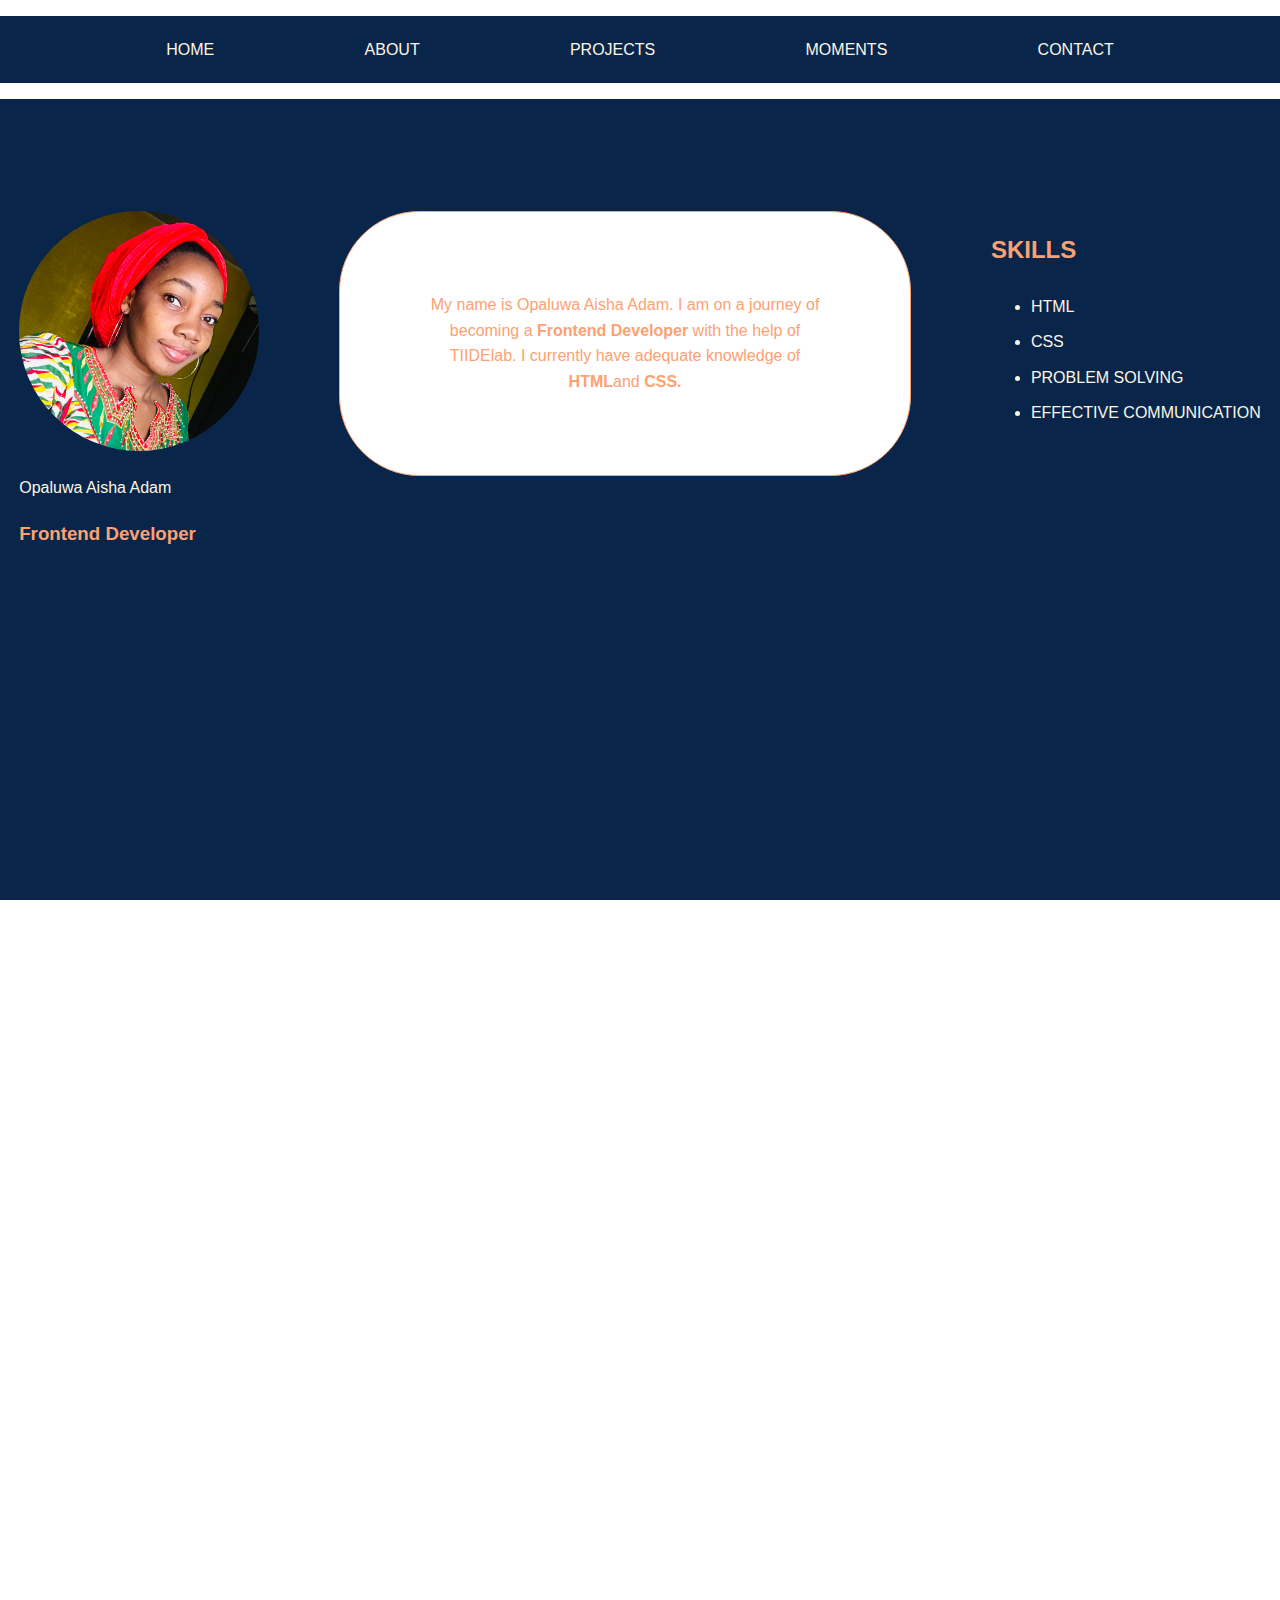
==== Html/about.html @ 4cd81c1b "added hamburger menu" ====
<!DOCTYPE html>
<html lang="en">
<head>
    <meta charset="UTF-8">
    <meta name="viewport" content="width=device-width, initial-scale=1.0">
    <title>Opaluwa Aisha</title>
    <link rel="stylesheet" type="text/css" href="https://cdnjs.cloudflare.com/ajax/libs/font-awesome/4.7.0/css/font-awesome.min.css">
    <link rel="stylesheet" href="../Css/style.css">
    <link rel="stylesheet" href="../Css/index.css">
    <link rel="stylesheet" media="screen and (max-width:500px)" href="../Css/menu.css">
</head>

<body>
    
    <nav>

        <label class="navbar-wrap">
            <input type="checkbox" >
           <span class="menu">
               <span class="hamburger"></span>
           </span>
    
           <ul>
               <li><a href="#welcome-section">Home</a></li>
               <li><a href="#about">About</a></li>
               <li><a href="#projects">Projects</a></li>
               <li><a href="#">Moments</a></li>
               <li><a href="#contact">Contact</a></li>
            </ul>
        </label>
    </nav>

    <section id="about" class="about">
        <div>
            <div>
                <img src="../Images/aisha.jpg" alt="">
                <div>
                    <p> Opaluwa Aisha Adam </p>
                    <h3>Frontend Developer</h3>
                </div>
            </div>
        </div>
        
        <p>
            My name is Opaluwa Aisha Adam. 
            I am on a journey of becoming a <strong>Frontend Developer</strong> with the help of TIIDElab.
            I currently have adequate knowledge of <strong>HTML</strong>and <strong>CSS.</strong>
        </p>
        <div>
            <h2>Skills</h2>
            <ul>
                <li>Html</li>
                <li>Css</li>
                <li>Problem Solving</li>
                <li>Effective Communication</li>
           </ul>
       </div>
    </section>

    <section id="projects" class="projects">
        <div class="project-tile">
            <h2>  landing page </h2>
            <iframe src="https://a-d-book.netlify.app/" frameborder="0" scrolling="no"></iframe>
            <div class="project-link">
                <a href="https://a-d-book.netlify.app/" target="_blank">View</a>
                <a href="#"  target="_blank">Repo</a>
            </div>
        </div>
        
        <div class="project-tile">
            <h2> Technical-Doc page </h2>
            <iframe src="https://ptech-doc.netlify.app/" frameborder="0" scrolling="no"></iframe>
            <div class="project-link">
                <a href="https://ptech-doc.netlify.app/" target="_blank">View</a>
                <a href="https://github.com/Aeesh/Technical-Doc"  target="_blank">Repo</a>
            </div>
        </div>
        
        <div class="project-tile">
            <h2> Signup page </h2>
            <iframe src="https://aisha-signup-page.netlify.app/signup.html" frameborder="0" scrolling="no"></iframe>
            <div class="project-link">
                <a href="https://aisha-signup-page.netlify.app/signup.html" target="_blank">View</a>
                <a href="https://github.com/Aeesh/ContactForm"  target="_blank">Repo</a>
            </div>
        </div>
    </section>
    
    <section id="contact">
        <h2>Get in touch with me!</h2>
        <div class="icon">
            <a href="https://github.com/Aeesh" target="_blank"><i class="fa fa-github-square"></i></a>
            <a href="http://linkedin.com/in/aisha-opaluwa-7287b11b4" target="_blank"><i class="fa fa-linkedin-square"></i></a>
            <a href="mailto:adamaisha352@gmail.com"><i class="fa fa-envelope"></i></a>
        </div>
        <form method="post" name="contact-form" data-netlify='true' class="contact-form">
            <label for="name"></label>
            <input type="text" id="name" placeholder="Enter your name" required>
            <label for="email"></label>
            <input type="email" id="email" placeholder="johndoe@gmail.com" required>
            <label for="phone"></label>
            <input type="tel" id="phone" name="phone" placeholder="phone: +234 1111 222 33" required>
            <label for="address"></label>
            <input type="text" id="address" placeholder="enter your address" required>
            <textarea name="" id="" placeholder="Please leave your message here"></textarea>
            <input type="submit" value="Send">
        </form>
    </section>
    
    <footer>
        <form  method="post" name="newsletter" data-netlify='true' class="footer-form">
            <label for="email">Subscribe to my Newsletter</label>
            <input type="email" id="email" name="email" placeholder="enter your email">
            <input type="submit" value="Subscribe">
        </form>
        <p> &#169 2020 Opaluwa Aisha Adam.</p>
    </footer>
</body>
</html>
---- Css/style.css ----
body,html{
    height: 100vh;
    scroll-behavior: smooth;
    margin: 0;
    padding: 0;
    overflow-x: hidden;
}

*{
   box-sizing: border-box; 
   font-family: Verdana, Geneva, Tahoma, sans-serif;
}

section{
    min-width: 100vw;
    min-height: 100vh;
    padding: 7em 1.2em;
}
h2{
    text-transform: uppercase;
}
ul li{
    padding: .3em 0;
    text-transform: uppercase;
    white-space: nowrap;
}
.icon{
    width: 20em;
    margin: 1.2em auto;
    text-align: center;
}

.icon a i{
    color: #fdf5e6;
    font-size: 3em;
    margin:  0 ;
    padding: 0 .5em;
}

a{
    text-decoration: none;
    color: inherit;
}
a:hover{
    font-size: 1.2em;
}

/* 
=========================
    about section
=========================
*/

.about{
    display: flex;
    justify-content: space-evenly;
    color: #fdf5e6;
    background: #09264a;/*#333000*/
}

.about h2, .about h3{
    color: #fda172;
}

.about > p{
    background: #fff;
    width: 100%;
    height: fit-content;
    margin: 0 5em;
    padding:  5em;
    color: #fda172;
    text-align: center;
    border: 1px solid #fda172;
    border-radius: 5em;
}
/* 
=========================================
   about section for smaller screen size
=========================================
*/
@media(max-width:800px){
  
    .about{
        display: flex;
        flex-direction: column;
        align-content: center;
    }
    .about > p{
        width: auto;
        height: auto;
        margin: 1em 0 ;
        padding: 5em 1em;   
    }
}

/* 
=========================
    about image
=========================
*/
.about img{
    width: 15em;
    height: 15em;
    border-radius: 50%;
}

/* 
=========================
    projects section
=========================
*/
.projects{
    display: flex;
    justify-content: space-evenly;
    background: #fdf5e6;
    width: 100%;
}
.projects .project-tile{
    width: 33%;
    padding: 1em;
    text-align: center;
    white-space: nowrap;
}

.projects .project-tile iframe{
    width: 100%;
    height: 25em;
}
.projects .project-tile h2{
    font-size: 1.2rem;
    color: #fda172;
}
.project-link a{
    display: inline-block;
    background: #fda172;
    color: #f0ffff;
    margin: 1em;
    padding: .5em 1em;
}

/* 
=========================================
projects section for smaller screen size
=========================================
*/
@media(max-width:800px){
    .projects{
        flex-direction: column;
        align-items: center;
       
    }

    .projects .project-tile{
        width: 100%;
        margin:0 1em 2em;
        padding:  1em;
    } 

    .projects .project-tile iframe{
        height: 20em;
    }
}

/* 
=========================
    contacts section
=========================
*/
#contact{
    background: #fda172;
    color: #fdf5e6;   
}

#contact h2{
    text-transform: none;
    text-align: center;
}

/* 
=========================
    contact form
=========================
*/
.contact-form{
	margin: auto;
	padding: 1em;
	width: 30%;
	background: #fdf5e6;
    border-radius: 3em;	
    box-shadow: #000 10px 5px 15px;
}

.contact-form input{
    padding: .5em;
	border-radius: 5em;
}

@media(max-width:800px){
    .contact-form{
        width: 100%;
    }
}

textarea{
    height: 15em;
}

.contact-form input, textarea{
    display: block;
    width: 60%;
    margin: 1em auto;
}

input:focus, textarea:focus{
    outline: none;
    background: #fda172;
}

.contact-form input[type=submit]{
    display: block;
    margin: auto;
    padding: 1em;
    width: 8em;
    font-size: 1em;
}

input[type=submit]{
    background: #fda172;
    color: #f0ffff;
    text-transform: uppercase;
    text-align: center;
    border: none;
}

/* 
=========================
    footer section
=========================
*/
 footer{
	width: 100%;
    padding: 1.2em;
    background: #030303; 
    color: #fdf5e6;
    text-align: center;
    white-space: nowrap; 
    font-size: 1.2rem;
}
/* 
=========================
    footer form
=========================
*/
.footer-form{
    padding: .5rem;
}
.footer-form label{
    display: block;
    margin: 1rem;
   
}
.footer-form input{
    display:inline-block;
    width: 15%;
    margin: 0;
    padding: .4rem;
}
@media (max-width:1000px){
    .footer-form input{
        display: inline-block;
        width: 35%;
    }
}
---- Css/index.css ----
*,
*::before,
*::after{
    box-sizing: border-box;
}

html, body{
    font-family: Verdana, Geneva, Tahoma, sans-serif;
    line-height: 1.6;
    min-height: 100vh;
    margin: 0;
    padding: 0;
}

/* ======================================
    hide checkbox for larger screen sizes
   ======================================
*/

@media(min-width:501px){
    nav input, nav .menu{
    display: none;
    }
}


/* 
======================================
   nav display for larger screen sizes
======================================
*/

@media (min-width:501px){
    nav{
        position: sticky;
        top: 0;
        left: 0;
        background: #09264a;
        z-index: 1;
    }
    nav ul{
        display: flex;
        justify-content: space-evenly;
        width: 100%;
        margin-left: 0em;
        padding:  1em;
        list-style-type: none;
    }
    nav ul li a{
        text-decoration: none;
        color: #fdf5e6;
        text-transform: uppercase;
    }
}

/* ==========================
        welcome section
   ==========================
*/
.welcome{
    position: relative;
    background: rgba(22, 116, 230, 0.25);
    min-height: 50vh;
    height: 100%;
    width: 100%;
}
.welcome::before{
    content: '';
    position: absolute;
    top: 0;
    left: 0;
    width: 100%;
    height: 100%;
    background: url('../Images/bg-05.jpg') no-repeat center center/cover; 
    z-index: -1;
}

/* ==========================
   intro text
   ==========================
*/
.msg{
    display: flex;
    flex-direction: column;
    justify-content: center;
    align-items: center;
    text-align: center;
    width: 100%;
    margin-top: 5rem;
    color: #fdf5e6;
    font-weight: bold;
}
/* ==========================
    skills section
   ==========================
*/

.skills{
    background: #09264a;
    max-width: 500px;
    color: #fda172;
    text-align: center;
    margin: 0 auto;
    padding: 2rem;
    font-size: 3rem;
    text-transform: uppercase;
    border-radius: 1rem;
} 

.skills p i{
    color: #fda172;
    margin:  0 ;
    padding: 0 .2em;
}

/* ==================================
    skills section for smaller sizes
   ==================================
*/

@media(max-width:500px){
    
    .skills{
        margin: .5rem;
    }
}

/* 
========================
    testimonial section
========================
*/

.testimonial{
    display: flex;
     text-align: center;
     width: 100%;
     padding: 1rem;
 }
.testimonial p{
    background: #09264a;
    margin: .5rem;
    padding: .5rem;
    border-radius: 1rem;
    max-height: fit-content;
    font-size: 1.2rem;
    color: #fdf5e6;
}
@media(max-width:800px){

    .welcome .testimonial{
        flex-direction: column;
    }
}

/* 
========================
    moments section
========================
*/

.moments{
    background: #fda172;
    max-width: 800px;
    margin: 0 auto;
    column-count: 4;
    padding: 1em;
}
img{
    width: 100%;
    margin-bottom: ;
}


/* 
========================
    button icon
========================
*/
.btn{
    text-align: center;
    color: #fdf5e6;
}
.btn h2{
    margin-bottom: 0;
    padding-top: 0;
    font-weight: bold;
    text-transform: uppercase;
}
.btn a i{
    color: #fda172;
    font-size: 5rem;
    animation: size .5s infinite;
}

/* 
========================
    button keyframe
========================
*/
@keyframes size{
    0%{font-size: 5.03rem;}
    25%{font-size: 5.05rem;}
    50%{font-size: 5.06rem;}
    100%{font-size: 5rem;}

}
---- Css/menu.css ----
*,
*::before,
*::after{
    box-sizing: border-box;
}

body{
    font-family: Verdana, Geneva, Tahoma, sans-serif;

    line-height: 1.6;
    overflow-x: hidden;
}
li{
    list-style-type: none;
}

label .menu{
    position: absolute;
    background: #fdf5e6;
    right: -100px;
    top: -100px;
    width: 200px;
    height: 200px;
    border-radius: 50% 50% 50% 50%;
    box-shadow: 0 0 0 0 #fdf5e6, 0 0 0 0 #fdf5e6;
    cursor: pointer;
    transition: 0.5s ease-in-out;
    z-index: 100;
}

label .hamburger{
    display: block; /* change to div0*/
    position: absolute;
    top: 135px;
    left: 50px;
    width: 30px;
    height: 2px;
    background: #fda172;
    transform-origin: center; /* check */
    transition: 0.5s ease-in-out;
}

label .hamburger::before, label .hamburger::after{
    display: block; /* remove */
    content: "";
    position: absolute;
    width: 100%;
    height: 100%;
    background: #fda172;
}

label .hamburger::before{
    top: -10px;
}

label .hamburger::after{
    bottom: -10px;
}

label input{
    display: none;
}

label input:checked + .menu{
    box-shadow: 0 0 0 100vw #fdf5e6, 0 0 0 100vh #fdf5e6;
    border-radius: 0;
}

label input:checked + .menu .hamburger{
    transform: rotate(45deg);
}

label input:checked + .menu .hamburger::after{
    transform: rotate(90deg);
    bottom: 0;
}

label input:checked + .menu .hamburger::before{
    transform: rotate(90deg);
    top: 0;
}

label input:checked + .menu + ul{
    opacity: 1;
}

label ul{
    position: absolute;
    left: 50%;
    top: 50%;
    transform: translate(-50%, -50%);
    opacity: 0;
    transition: 0.25s 0s ease-in-out;
    z-index: 200;
}

label a{
    display: block;
    margin-bottom: 1em;
    font-size: 18px;
    color: #fda172;
    text-decoration: none;
    text-transform: uppercase;
    letter-spacing: 2px;
    text-align: center;
    padding: 12px 36px;
    transition: 0.5s ease-in-out;
}

label a:hover{
   background: #fff;
   color: #fda172;
   letter-spacing: 2px;
}
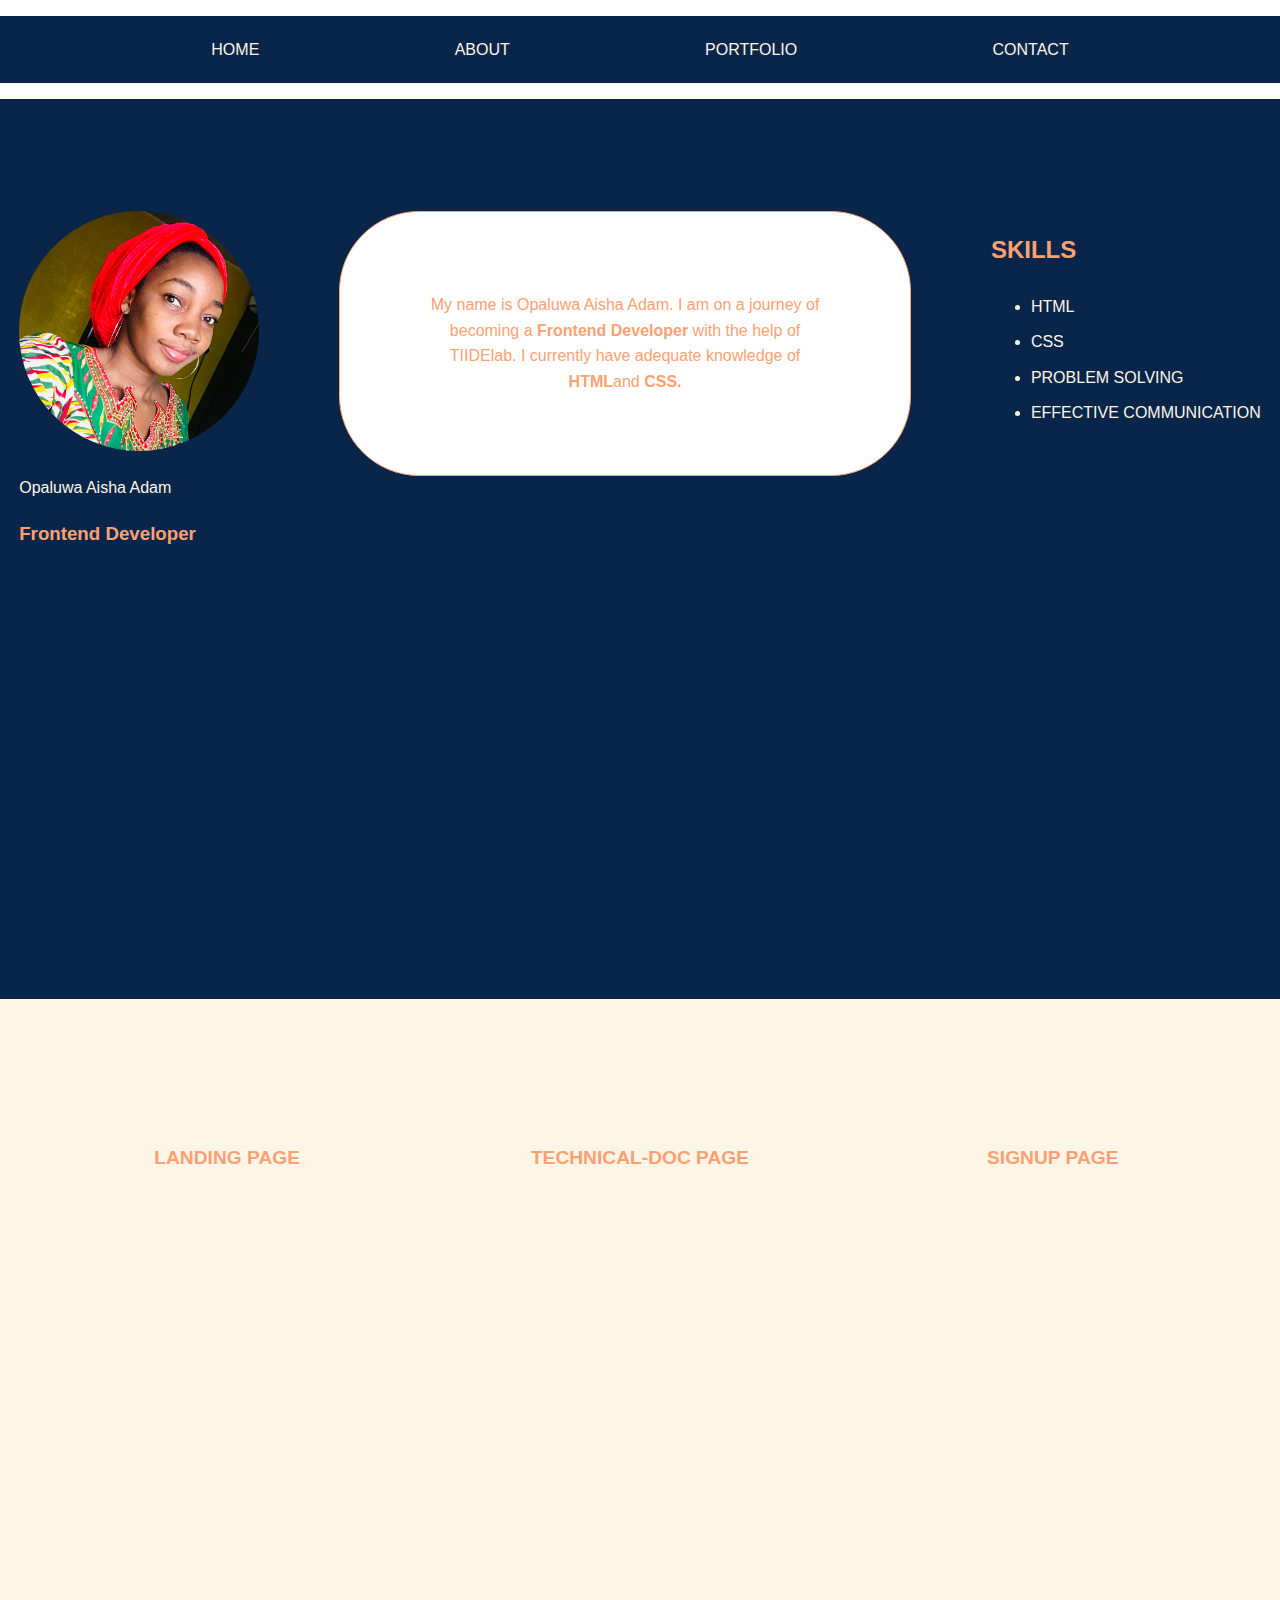
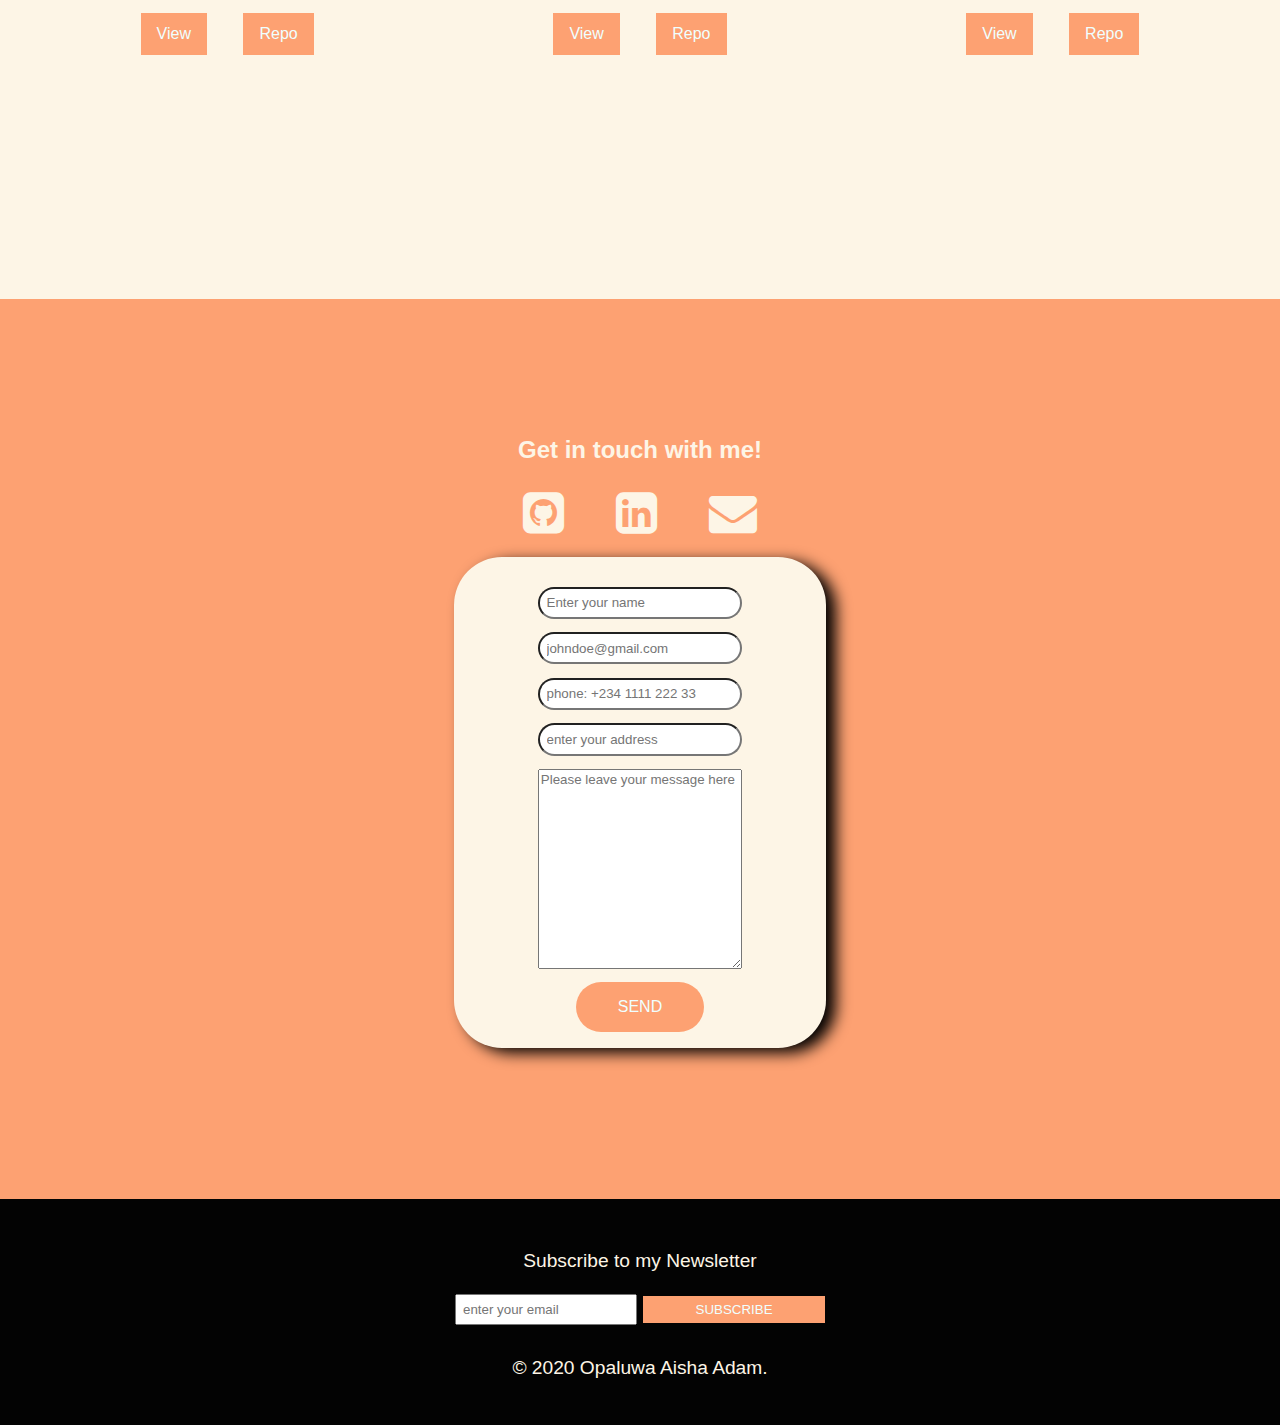
==== commit bce1946a: "update" ====
--- a/Html/about.html
+++ b/Html/about.html
@@ -21,10 +21,9 @@
            </span>
     
            <ul>
-               <li><a href="#welcome-section">Home</a></li>
+               <li><a href="../index.html">Home</a></li>
                <li><a href="#about">About</a></li>
-               <li><a href="#projects">Projects</a></li>
-               <li><a href="#">Moments</a></li>
+               <li><a href="#portfolio">Portfolio</a></li>
                <li><a href="#contact">Contact</a></li>
             </ul>
         </label>
@@ -63,7 +62,7 @@
             <iframe src="https://a-d-book.netlify.app/" frameborder="0" scrolling="no"></iframe>
             <div class="project-link">
                 <a href="https://a-d-book.netlify.app/" target="_blank">View</a>
-                <a href="#"  target="_blank">Repo</a>
+                <a href="https://github.com/Aeesh/book-LP"  target="_blank">Repo</a>
             </div>
         </div>
         
--- a/Css/style.css
+++ b/Css/style.css
@@ -1,5 +1,5 @@
 body,html{
-    height: 100vh;
+    min-height: 100vh;
     scroll-behavior: smooth;
     margin: 0;
     padding: 0;
--- a/Css/index.css
+++ b/Css/index.css
@@ -192,7 +192,7 @@
     font-size: 5rem;
     animation: size .5s infinite;
 }
-
+@media
 /* 
 ========================
     button keyframe
--- a/Css/menu.css
+++ b/Css/menu.css
@@ -6,7 +6,7 @@
 
 body{
     font-family: Verdana, Geneva, Tahoma, sans-serif;
-
+    min-height: 100vh;
     line-height: 1.6;
     overflow-x: hidden;
 }
@@ -16,11 +16,11 @@
 
 label .menu{
     position: absolute;
-    background: #fdf5e6;
-    right: -100px;
-    top: -100px;
-    width: 200px;
-    height: 200px;
+    background: #09264a;
+    right: 0;
+    top: 0;
+    width: 55px;
+    height: 55px;
     border-radius: 50% 50% 50% 50%;
     box-shadow: 0 0 0 0 #fdf5e6, 0 0 0 0 #fdf5e6;
     cursor: pointer;
@@ -29,24 +29,24 @@
 }
 
 label .hamburger{
-    display: block; /* change to div0*/
+    display: block; 
     position: absolute;
-    top: 135px;
-    left: 50px;
+    top: 25px;
+    right: 10px;
     width: 30px;
     height: 2px;
-    background: #fda172;
-    transform-origin: center; /* check */
+    background: #fdf5e6;
+    transform-origin: center;
     transition: 0.5s ease-in-out;
 }
 
 label .hamburger::before, label .hamburger::after{
-    display: block; /* remove */
+    display: block;
     content: "";
     position: absolute;
     width: 100%;
     height: 100%;
-    background: #fda172;
+    background: #fdf5e6;
 }
 
 label .hamburger::before{
@@ -62,12 +62,13 @@
 }
 
 label input:checked + .menu{
-    box-shadow: 0 0 0 100vw #fdf5e6, 0 0 0 100vh #fdf5e6;
+    box-shadow: 0 0 0 100vw #09264a, 0 0 0 100vh #09264a;
     border-radius: 0;
+    opacity: .9;
 }
 
 label input:checked + .menu .hamburger{
-    transform: rotate(45deg);
+    transform: rotate(-45deg);
 }
 
 label input:checked + .menu .hamburger::after{
@@ -98,7 +99,7 @@
     display: block;
     margin-bottom: 1em;
     font-size: 18px;
-    color: #fda172;
+    color: #fdf5e6;
     text-decoration: none;
     text-transform: uppercase;
     letter-spacing: 2px;
@@ -111,4 +112,6 @@
    background: #fff;
    color: #fda172;
    letter-spacing: 2px;
-}+}
+
+*/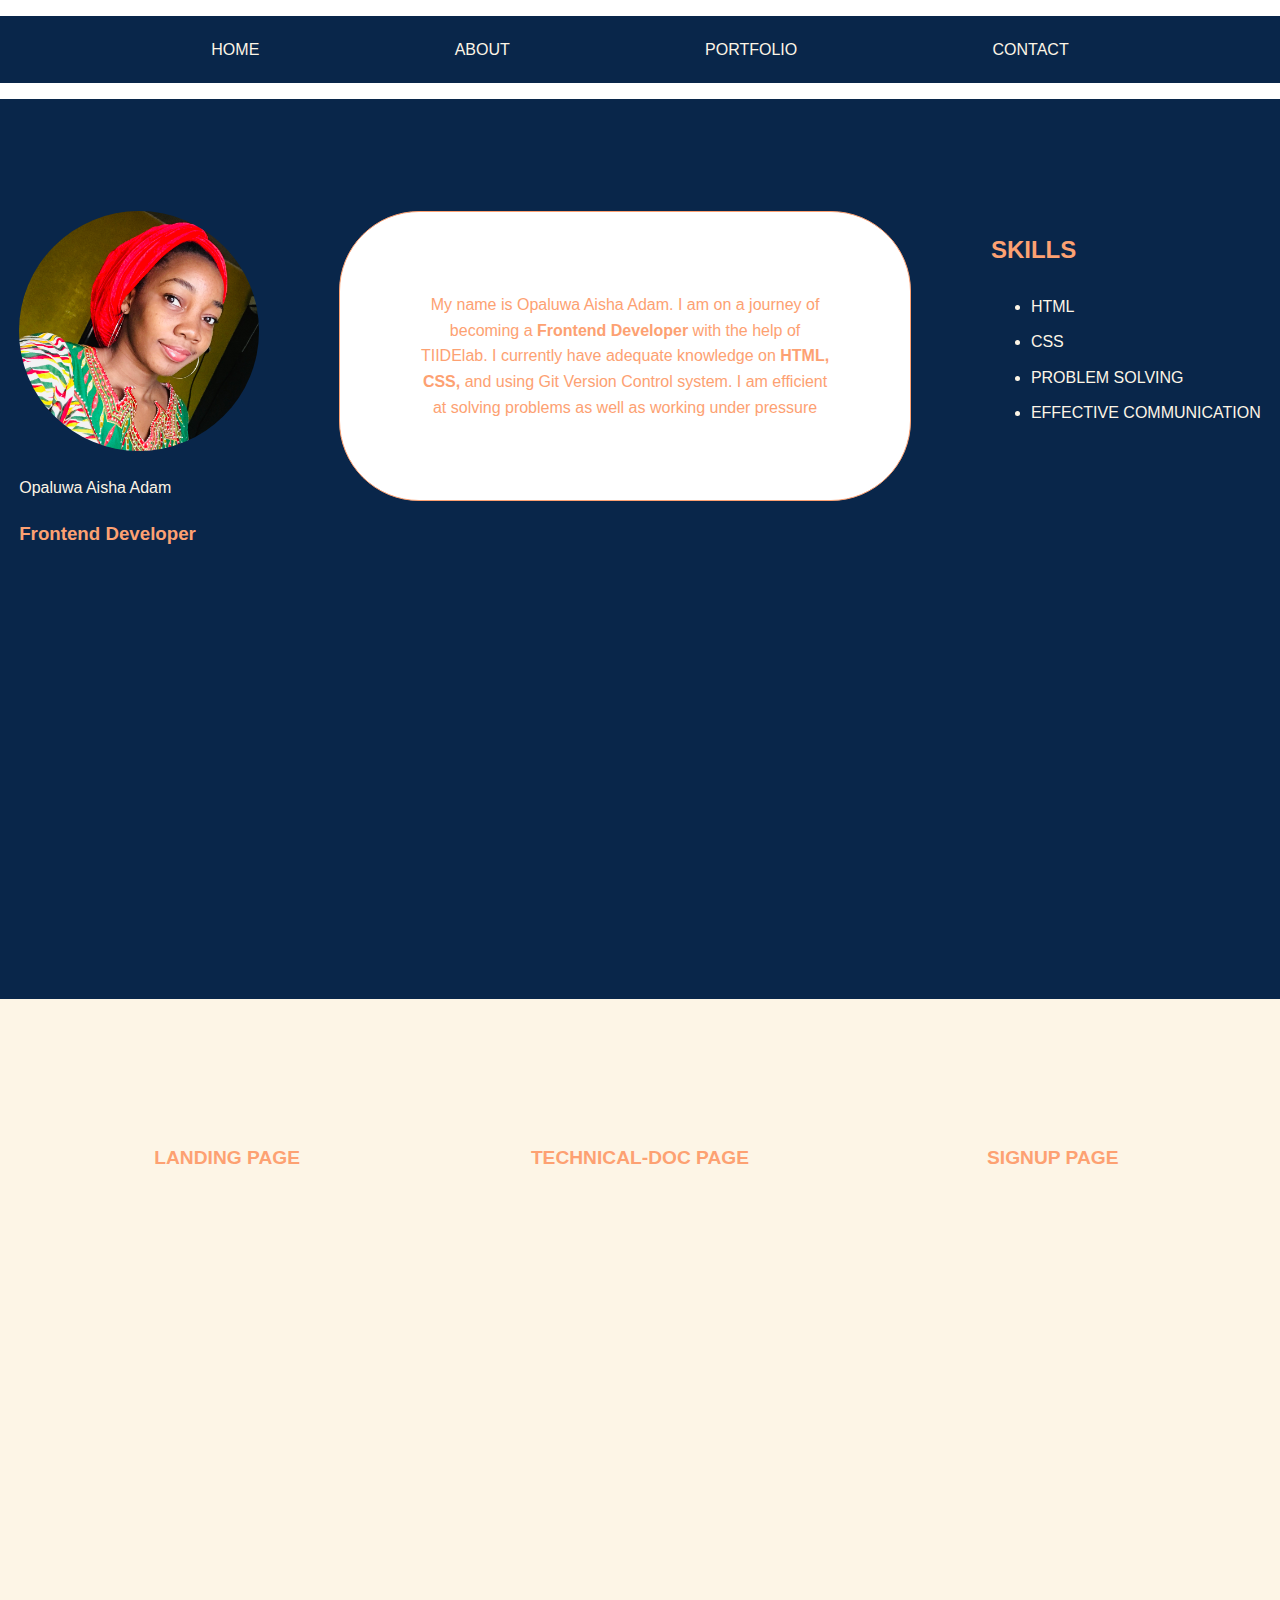
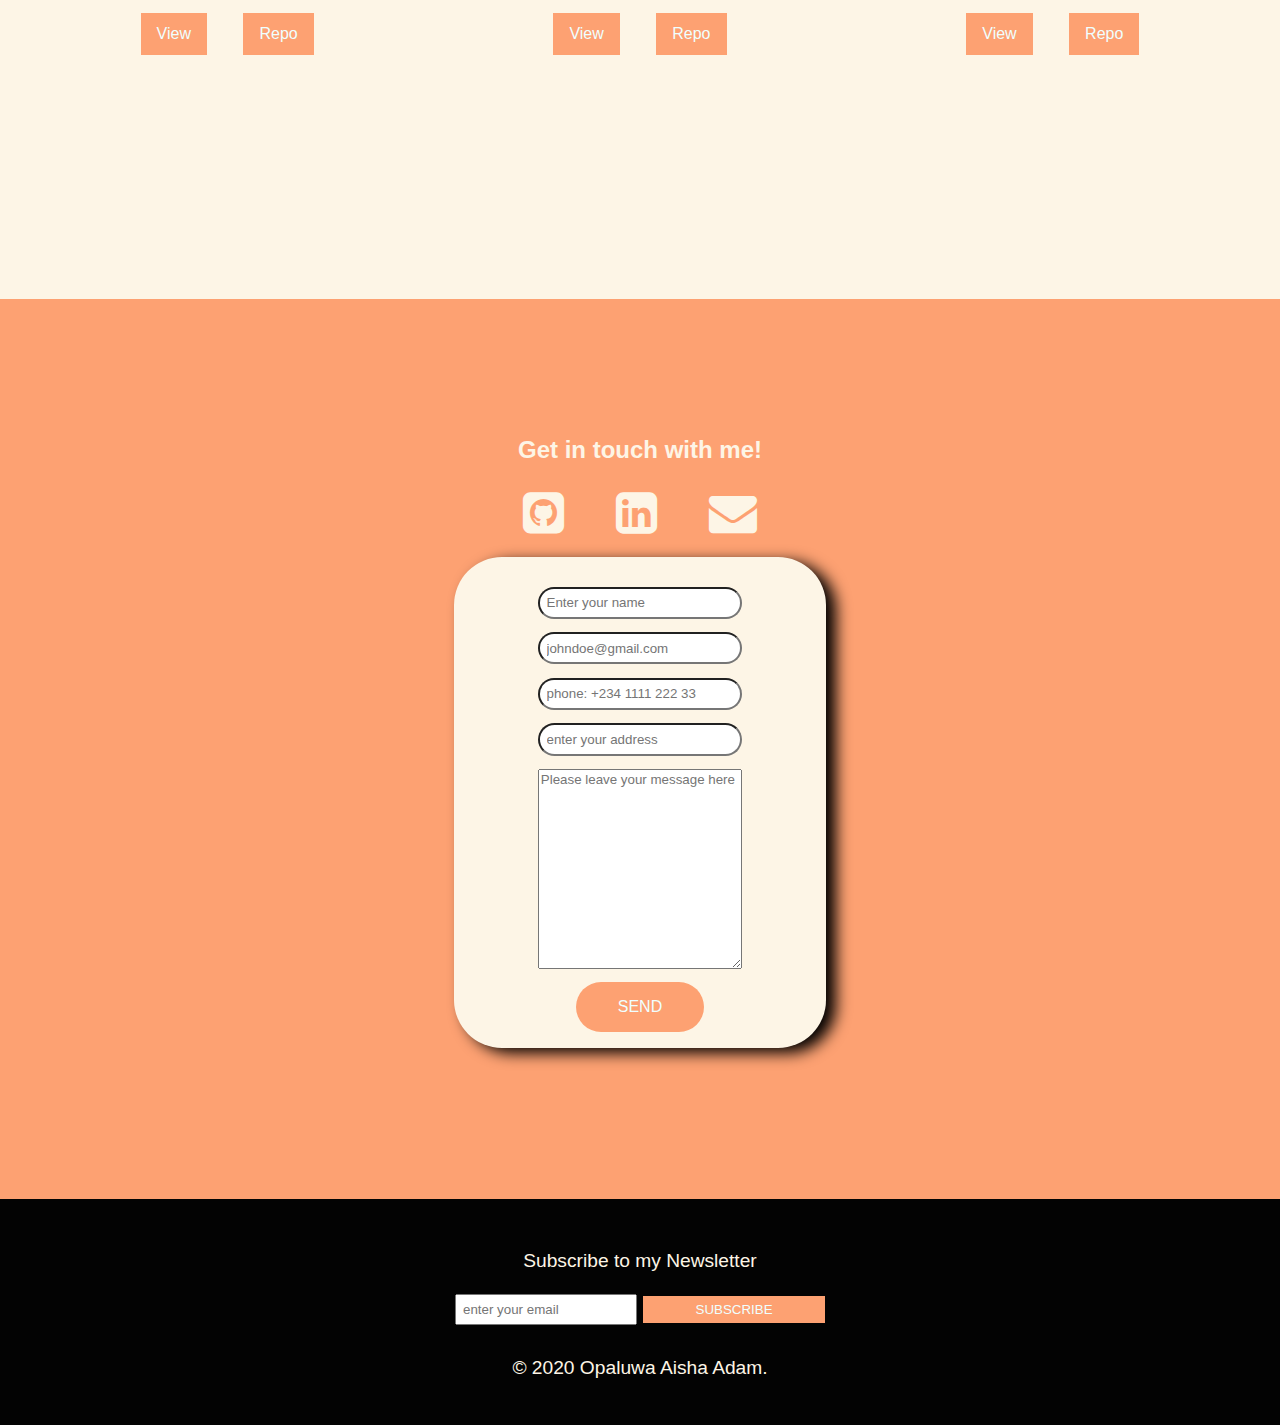
==== commit 8119ce0e: "fixed animated button" ====
--- a/Html/about.html
+++ b/Html/about.html
@@ -43,7 +43,9 @@
         <p>
             My name is Opaluwa Aisha Adam. 
             I am on a journey of becoming a <strong>Frontend Developer</strong> with the help of TIIDElab.
-            I currently have adequate knowledge of <strong>HTML</strong>and <strong>CSS.</strong>
+            I currently have adequate knowledge on <strong>HTML, CSS,</strong> and using Git Version Control system. 
+            I am efficient at solving problems as well as working under pressure
+
         </p>
         <div>
             <h2>Skills</h2>
@@ -56,7 +58,7 @@
        </div>
     </section>
 
-    <section id="projects" class="projects">
+    <section id="portfolio" class="projects">
         <div class="project-tile">
             <h2>  landing page </h2>
             <iframe src="https://a-d-book.netlify.app/" frameborder="0" scrolling="no"></iframe>
--- a/Css/index.css
+++ b/Css/index.css
@@ -89,6 +89,7 @@
     margin-top: 5rem;
     color: #fdf5e6;
     font-weight: bold;
+    text-transform: uppercase;
 }
 /* ==========================
     skills section
@@ -171,6 +172,16 @@
     margin-bottom: ;
 }
 
+@media (max-width:768px){
+    .moments{
+        column-count: 3;
+    }
+}
+@media (max-width:500px){
+    .moments{
+        column-count: 2;
+    }
+}
 
 /* 
 ========================
@@ -190,18 +201,18 @@
 .btn a i{
     color: #fda172;
     font-size: 5rem;
-    animation: size .5s infinite;
-}
-@media
-/* 
-========================
-    button keyframe
+    animation: size 1s infinite;
+}
+
+/* 
+========================
+    button animation
 ========================
 */
 @keyframes size{
-    0%{font-size: 5.03rem;}
-    25%{font-size: 5.05rem;}
-    50%{font-size: 5.06rem;}
-    100%{font-size: 5rem;}
+    0%{color: #09264a;}
+    25%{color: #fda172;}
+    50%{color: #fda172;}
+    100%{color: #09264a;}
 
 }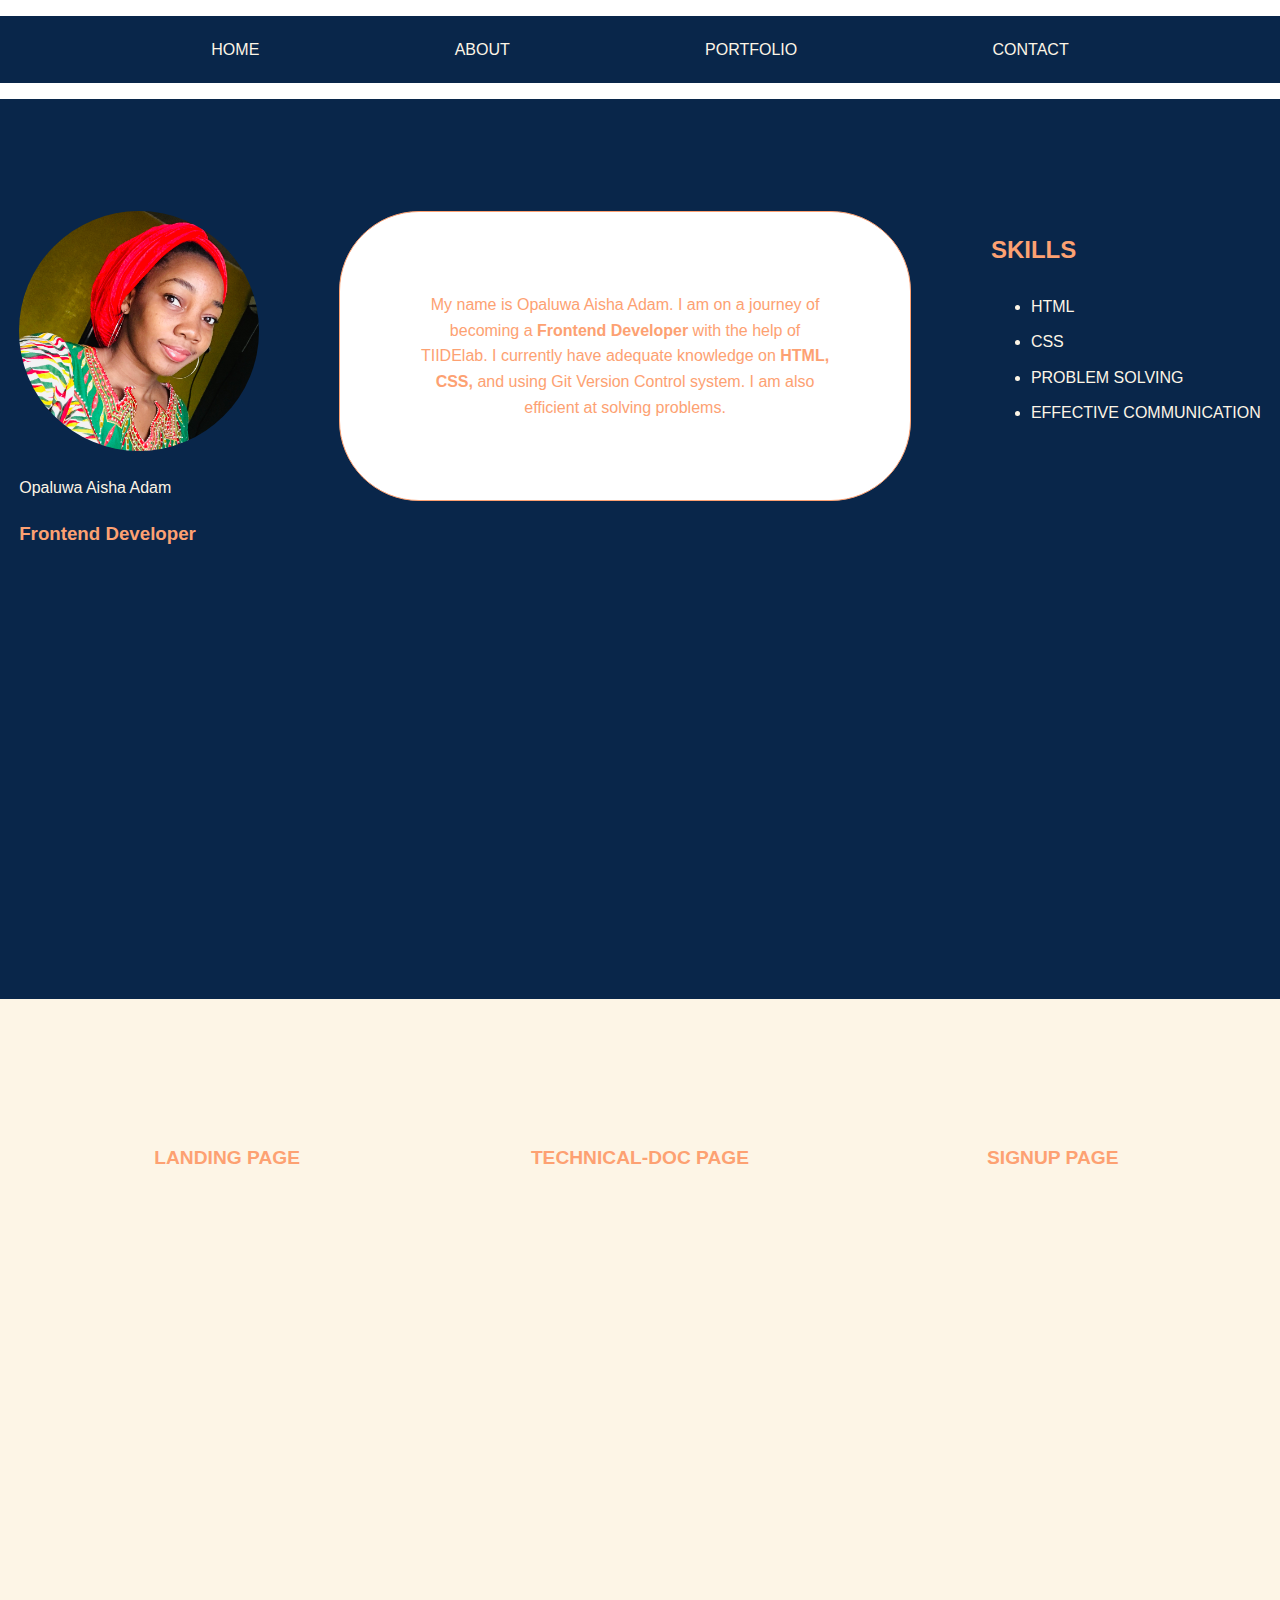
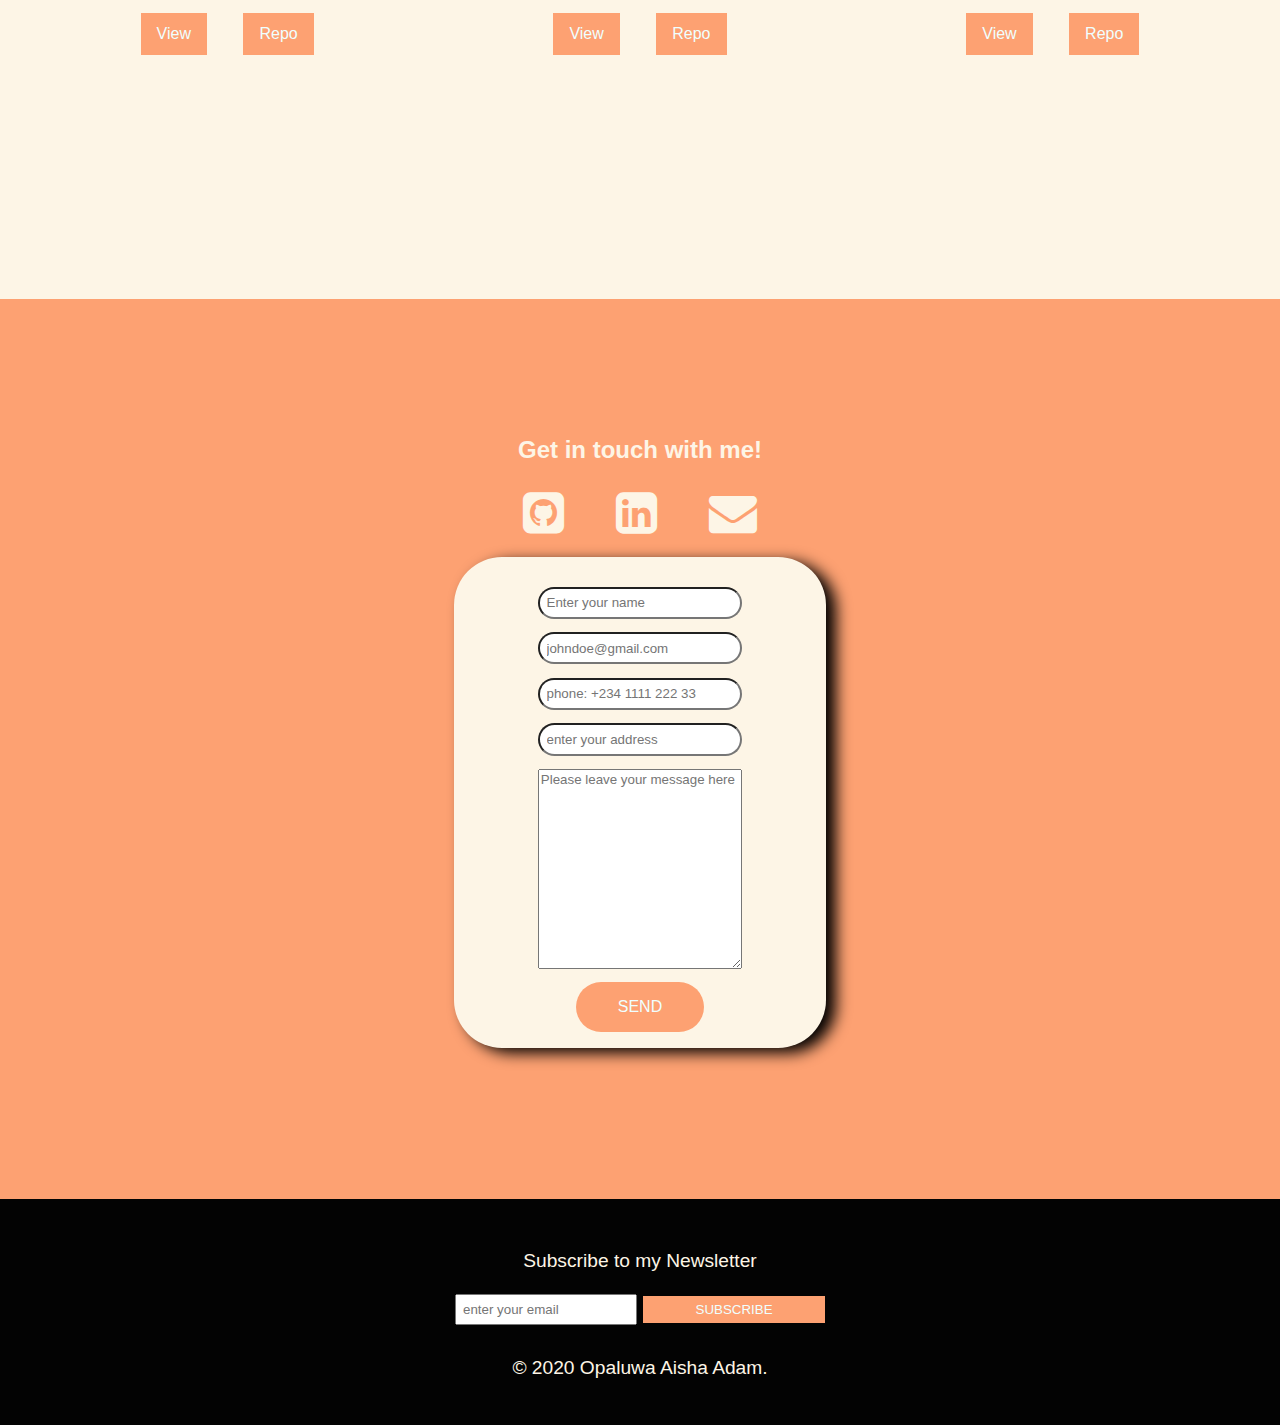
==== commit 4c290ffd: "animated arrow button" ====
--- a/Html/about.html
+++ b/Html/about.html
@@ -44,7 +44,7 @@
             My name is Opaluwa Aisha Adam. 
             I am on a journey of becoming a <strong>Frontend Developer</strong> with the help of TIIDElab.
             I currently have adequate knowledge on <strong>HTML, CSS,</strong> and using Git Version Control system. 
-            I am efficient at solving problems as well as working under pressure
+            I am also efficient at solving problems.
 
         </p>
         <div>
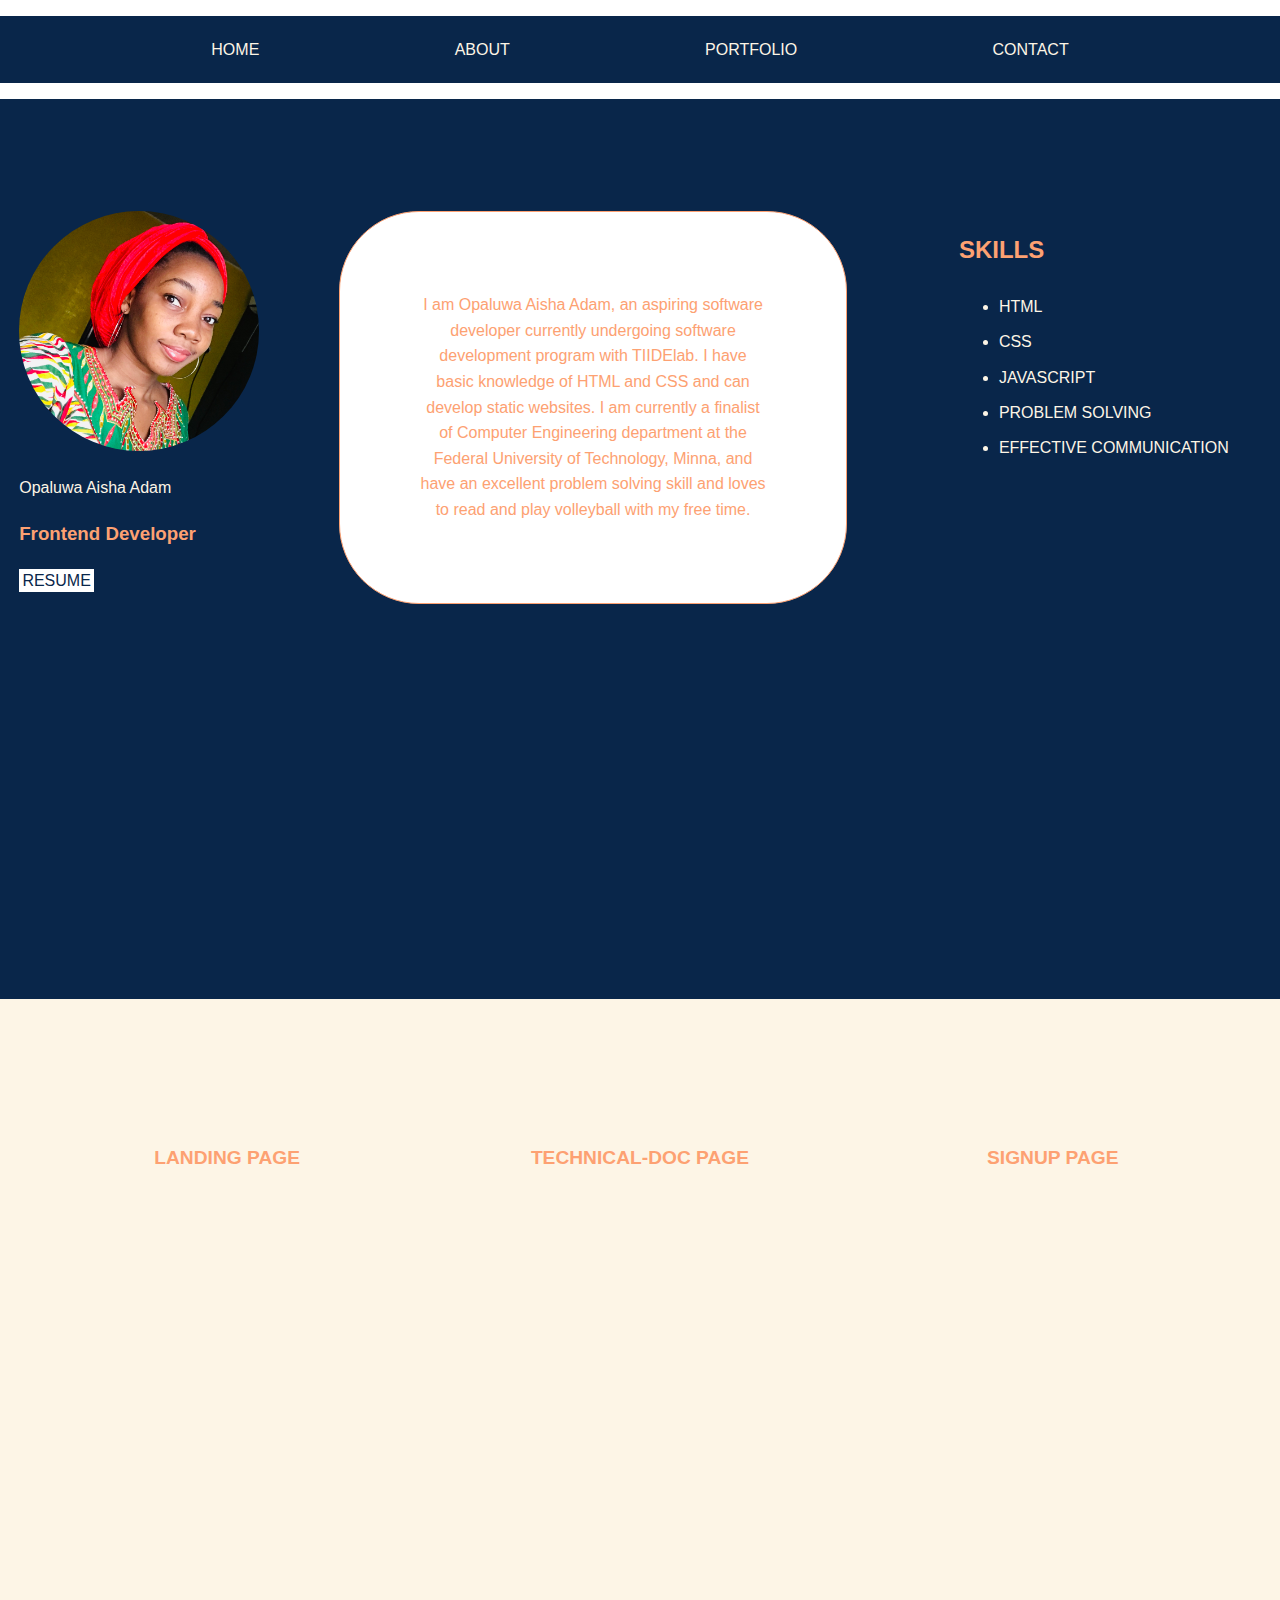
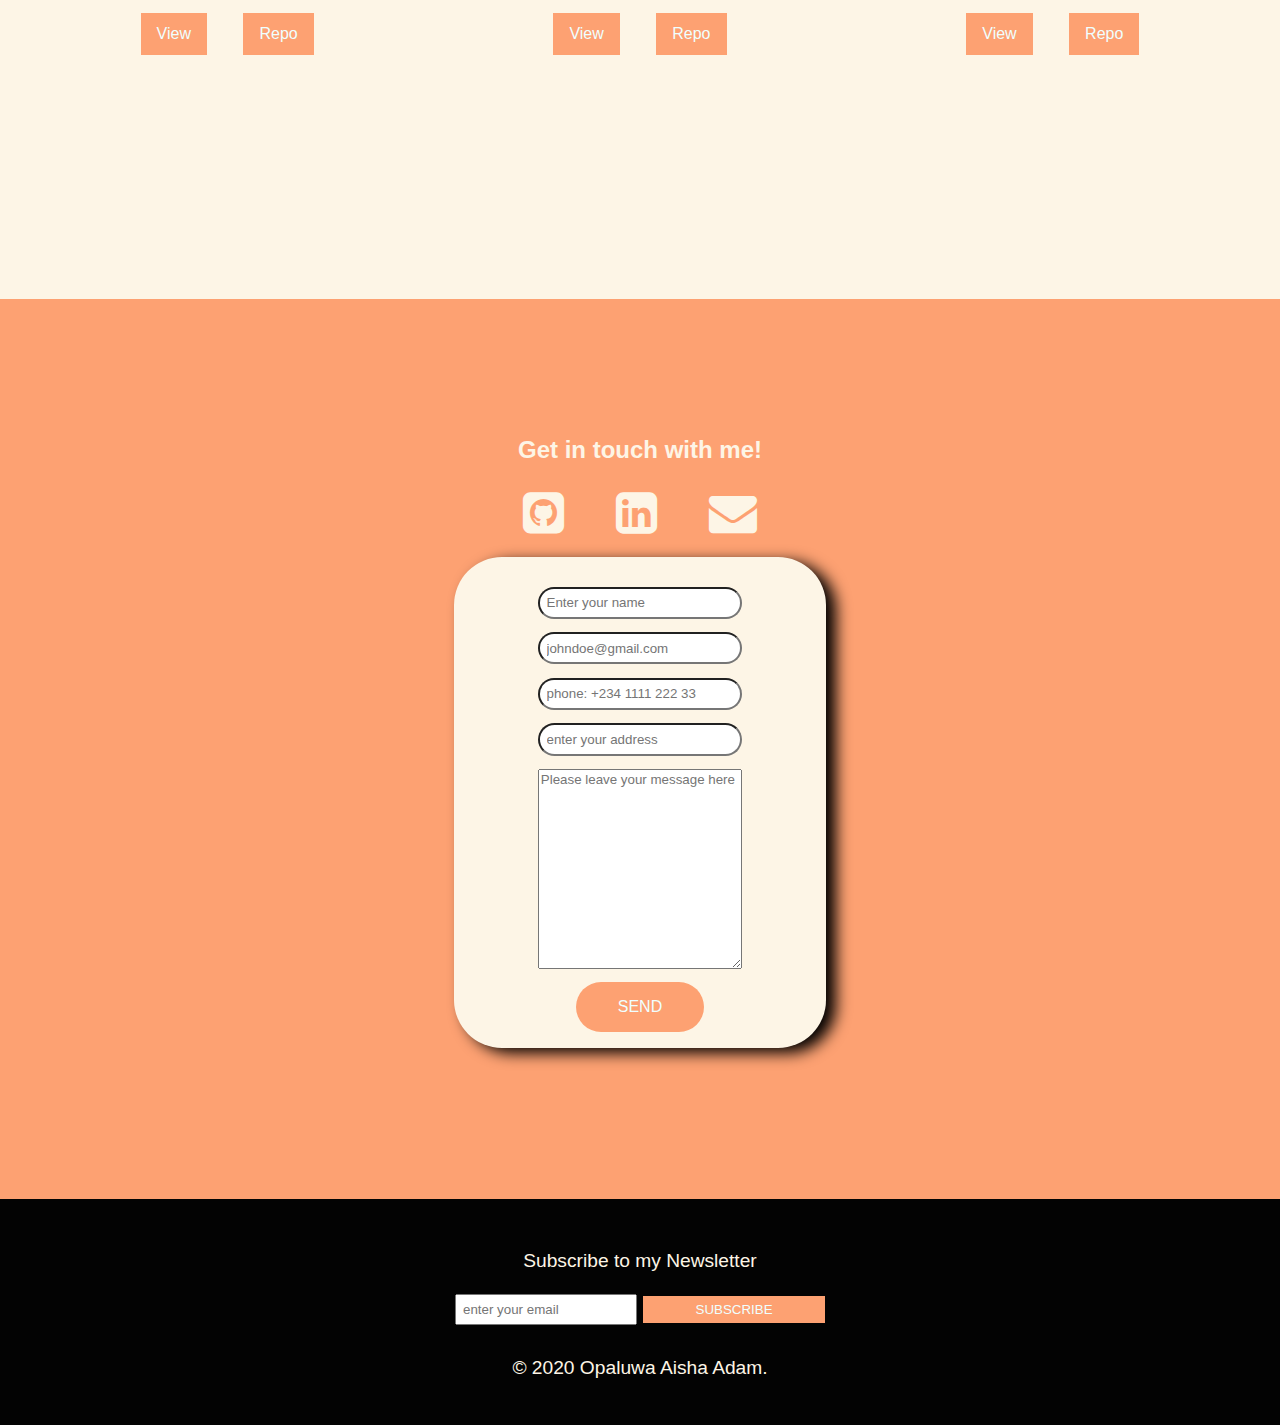
==== commit a2f651ff: "updated portfolio" ====
--- a/Html/about.html
+++ b/Html/about.html
@@ -12,109 +12,113 @@
 
 <body>
     
-    <nav>
+    <div class="container">
+        <nav>
 
-        <label class="navbar-wrap">
-            <input type="checkbox" >
-           <span class="menu">
-               <span class="hamburger"></span>
-           </span>
+            <label class="navbar-wrap">
+                <input type="checkbox" >
+               <span class="menu">
+                   <span class="hamburger"></span>
+               </span>
+        
+               <ul>
+                   <li><a href="../index.html">Home</a></li>
+                   <li><a href="#about">About</a></li>
+                   <li><a href="#portfolio">Portfolio</a></li>
+                   <li><a href="#contact">Contact</a></li>
+                </ul>
+            </label>
+        </nav>
     
-           <ul>
-               <li><a href="../index.html">Home</a></li>
-               <li><a href="#about">About</a></li>
-               <li><a href="#portfolio">Portfolio</a></li>
-               <li><a href="#contact">Contact</a></li>
-            </ul>
-        </label>
-    </nav>
-
-    <section id="about" class="about">
-        <div>
+        <section id="about" class="about">
             <div>
-                <img src="../Images/aisha.jpg" alt="">
                 <div>
-                    <p> Opaluwa Aisha Adam </p>
-                    <h3>Frontend Developer</h3>
+                    <img src="../Images/aisha.jpg" alt="">
+                    <div>
+                        <p> Opaluwa Aisha Adam </p>
+                        <h3>Frontend Developer</h3>
+                        <a href="../Images/resume.pdf" id="resume">resume</a>
+                    </div>
                 </div>
             </div>
-        </div>
+            
+            <p>
+             I am Opaluwa Aisha Adam, an aspiring software developer currently undergoing software development program with TIIDElab. 
+             I have basic knowledge of HTML and CSS and can develop static websites. 
+             I am currently a finalist of Computer Engineering department at the Federal University of Technology, Minna, 
+             and have an excellent problem solving skill and loves to read and play volleyball with my free time.
+    
+            </p>
+            <div class="skills-con">
+                <h2>Skills</h2>
+                <ul>
+                    <li>Html</li>
+                    <li>Css</li>
+                    <li>Javascript</li>
+                    <li>Problem Solving</li>
+                    <li>Effective Communication</li>
+               </ul>
+           </div>
+        </section>
+    
+        <section id="portfolio" class="projects">
+            <div class="project-tile">
+                <h2>  landing page </h2>
+                <iframe src="https://a-d-book.netlify.app/" frameborder="0" scrolling="no"></iframe>
+                <div class="project-link">
+                    <a href="https://a-d-book.netlify.app/" target="_blank">View</a>
+                    <a href="https://github.com/Aeesh/book-LP"  target="_blank">Repo</a>
+                </div>
+            </div>
+            
+            <div class="project-tile">
+                <h2> Technical-Doc page </h2>
+                <iframe src="https://ptech-doc.netlify.app/" frameborder="0" scrolling="no"></iframe>
+                <div class="project-link">
+                    <a href="https://ptech-doc.netlify.app/" target="_blank">View</a>
+                    <a href="https://github.com/Aeesh/Technical-Doc"  target="_blank">Repo</a>
+                </div>
+            </div>
+            
+            <div class="project-tile">
+                <h2> Signup page </h2>
+                <iframe src="https://aisha-signup-page.netlify.app/signup.html" frameborder="0" scrolling="no"></iframe>
+                <div class="project-link">
+                    <a href="https://aisha-signup-page.netlify.app/signup.html" target="_blank">View</a>
+                    <a href="https://github.com/Aeesh/ContactForm"  target="_blank">Repo</a>
+                </div>
+            </div>
+        </section>
         
-        <p>
-            My name is Opaluwa Aisha Adam. 
-            I am on a journey of becoming a <strong>Frontend Developer</strong> with the help of TIIDElab.
-            I currently have adequate knowledge on <strong>HTML, CSS,</strong> and using Git Version Control system. 
-            I am also efficient at solving problems.
-
-        </p>
-        <div>
-            <h2>Skills</h2>
-            <ul>
-                <li>Html</li>
-                <li>Css</li>
-                <li>Problem Solving</li>
-                <li>Effective Communication</li>
-           </ul>
-       </div>
-    </section>
-
-    <section id="portfolio" class="projects">
-        <div class="project-tile">
-            <h2>  landing page </h2>
-            <iframe src="https://a-d-book.netlify.app/" frameborder="0" scrolling="no"></iframe>
-            <div class="project-link">
-                <a href="https://a-d-book.netlify.app/" target="_blank">View</a>
-                <a href="https://github.com/Aeesh/book-LP"  target="_blank">Repo</a>
+        <section id="contact">
+            <h2>Get in touch with me!</h2>
+            <div class="icon">
+                <a href="https://github.com/Aeesh" target="_blank"><i class="fa fa-github-square"></i></a>
+                <a href="http://linkedin.com/in/aisha-opaluwa-7287b11b4" target="_blank"><i class="fa fa-linkedin-square"></i></a>
+                <a href="mailto:adamaisha352@gmail.com"><i class="fa fa-envelope"></i></a>
             </div>
-        </div>
+            <form method="post" name="contact-form" data-netlify='true' class="contact-form">
+                <label for="name"></label>
+                <input type="text" id="name" placeholder="Enter your name" required>
+                <label for="email"></label>
+                <input type="email" id="email" placeholder="johndoe@gmail.com" required>
+                <label for="phone"></label>
+                <input type="tel" id="phone" name="phone" placeholder="phone: +234 1111 222 33" required>
+                <label for="address"></label>
+                <input type="text" id="address" placeholder="enter your address" required>
+                <textarea name="" id="" placeholder="Please leave your message here"></textarea>
+                <input type="submit" value="Send">
+            </form>
+        </section>
         
-        <div class="project-tile">
-            <h2> Technical-Doc page </h2>
-            <iframe src="https://ptech-doc.netlify.app/" frameborder="0" scrolling="no"></iframe>
-            <div class="project-link">
-                <a href="https://ptech-doc.netlify.app/" target="_blank">View</a>
-                <a href="https://github.com/Aeesh/Technical-Doc"  target="_blank">Repo</a>
-            </div>
-        </div>
-        
-        <div class="project-tile">
-            <h2> Signup page </h2>
-            <iframe src="https://aisha-signup-page.netlify.app/signup.html" frameborder="0" scrolling="no"></iframe>
-            <div class="project-link">
-                <a href="https://aisha-signup-page.netlify.app/signup.html" target="_blank">View</a>
-                <a href="https://github.com/Aeesh/ContactForm"  target="_blank">Repo</a>
-            </div>
-        </div>
-    </section>
-    
-    <section id="contact">
-        <h2>Get in touch with me!</h2>
-        <div class="icon">
-            <a href="https://github.com/Aeesh" target="_blank"><i class="fa fa-github-square"></i></a>
-            <a href="http://linkedin.com/in/aisha-opaluwa-7287b11b4" target="_blank"><i class="fa fa-linkedin-square"></i></a>
-            <a href="mailto:adamaisha352@gmail.com"><i class="fa fa-envelope"></i></a>
-        </div>
-        <form method="post" name="contact-form" data-netlify='true' class="contact-form">
-            <label for="name"></label>
-            <input type="text" id="name" placeholder="Enter your name" required>
-            <label for="email"></label>
-            <input type="email" id="email" placeholder="johndoe@gmail.com" required>
-            <label for="phone"></label>
-            <input type="tel" id="phone" name="phone" placeholder="phone: +234 1111 222 33" required>
-            <label for="address"></label>
-            <input type="text" id="address" placeholder="enter your address" required>
-            <textarea name="" id="" placeholder="Please leave your message here"></textarea>
-            <input type="submit" value="Send">
-        </form>
-    </section>
-    
-    <footer>
-        <form  method="post" name="newsletter" data-netlify='true' class="footer-form">
-            <label for="email">Subscribe to my Newsletter</label>
-            <input type="email" id="email" name="email" placeholder="enter your email">
-            <input type="submit" value="Subscribe">
-        </form>
-        <p> &#169 2020 Opaluwa Aisha Adam.</p>
-    </footer>
+        <footer>
+            <form  method="post" name="newsletter" data-netlify='true' class="footer-form">
+                <label for="email">Subscribe to my Newsletter</label>
+                <input type="email" id="email" name="email" placeholder="enter your email">
+                <input type="submit" value="Subscribe">
+            </form>
+            <p> &#169 2020 Opaluwa Aisha Adam.</p>
+        </footer>
+    </div>
 </body>
 </html>--- a/Css/style.css
+++ b/Css/style.css
@@ -1,29 +1,29 @@
-body,html{
-    min-height: 100vh;
-    scroll-behavior: smooth;
-    margin: 0;
-    padding: 0;
-    overflow-x: hidden;
-}
+
+ 
 
 *{
    box-sizing: border-box; 
    font-family: Verdana, Geneva, Tahoma, sans-serif;
 }
 
+.container{
+    max-width: 100%;
+    width: 100%;
+}
+
 section{
-    min-width: 100vw;
+    max-width: 100vw;
     min-height: 100vh;
     padding: 7em 1.2em;
-}
+} 
 h2{
     text-transform: uppercase;
-}
+} 
 ul li{
     padding: .3em 0;
     text-transform: uppercase;
     white-space: nowrap;
-}
+} 
 .icon{
     width: 20em;
     margin: 1.2em auto;
@@ -72,6 +72,15 @@
     text-align: center;
     border: 1px solid #fda172;
     border-radius: 5em;
+}
+.about .skills-con{
+    margin: 0 2rem 0;
+}
+.about #resume{
+    text-transform: uppercase;
+    background: #fff;
+    color: #09264a;
+    padding: .2rem;
 }
 /* 
 =========================================
--- a/Css/index.css
+++ b/Css/index.css
@@ -10,6 +10,7 @@
     min-height: 100vh;
     margin: 0;
     padding: 0;
+    scroll-behavior: smooth;
 }
 
 /* ======================================
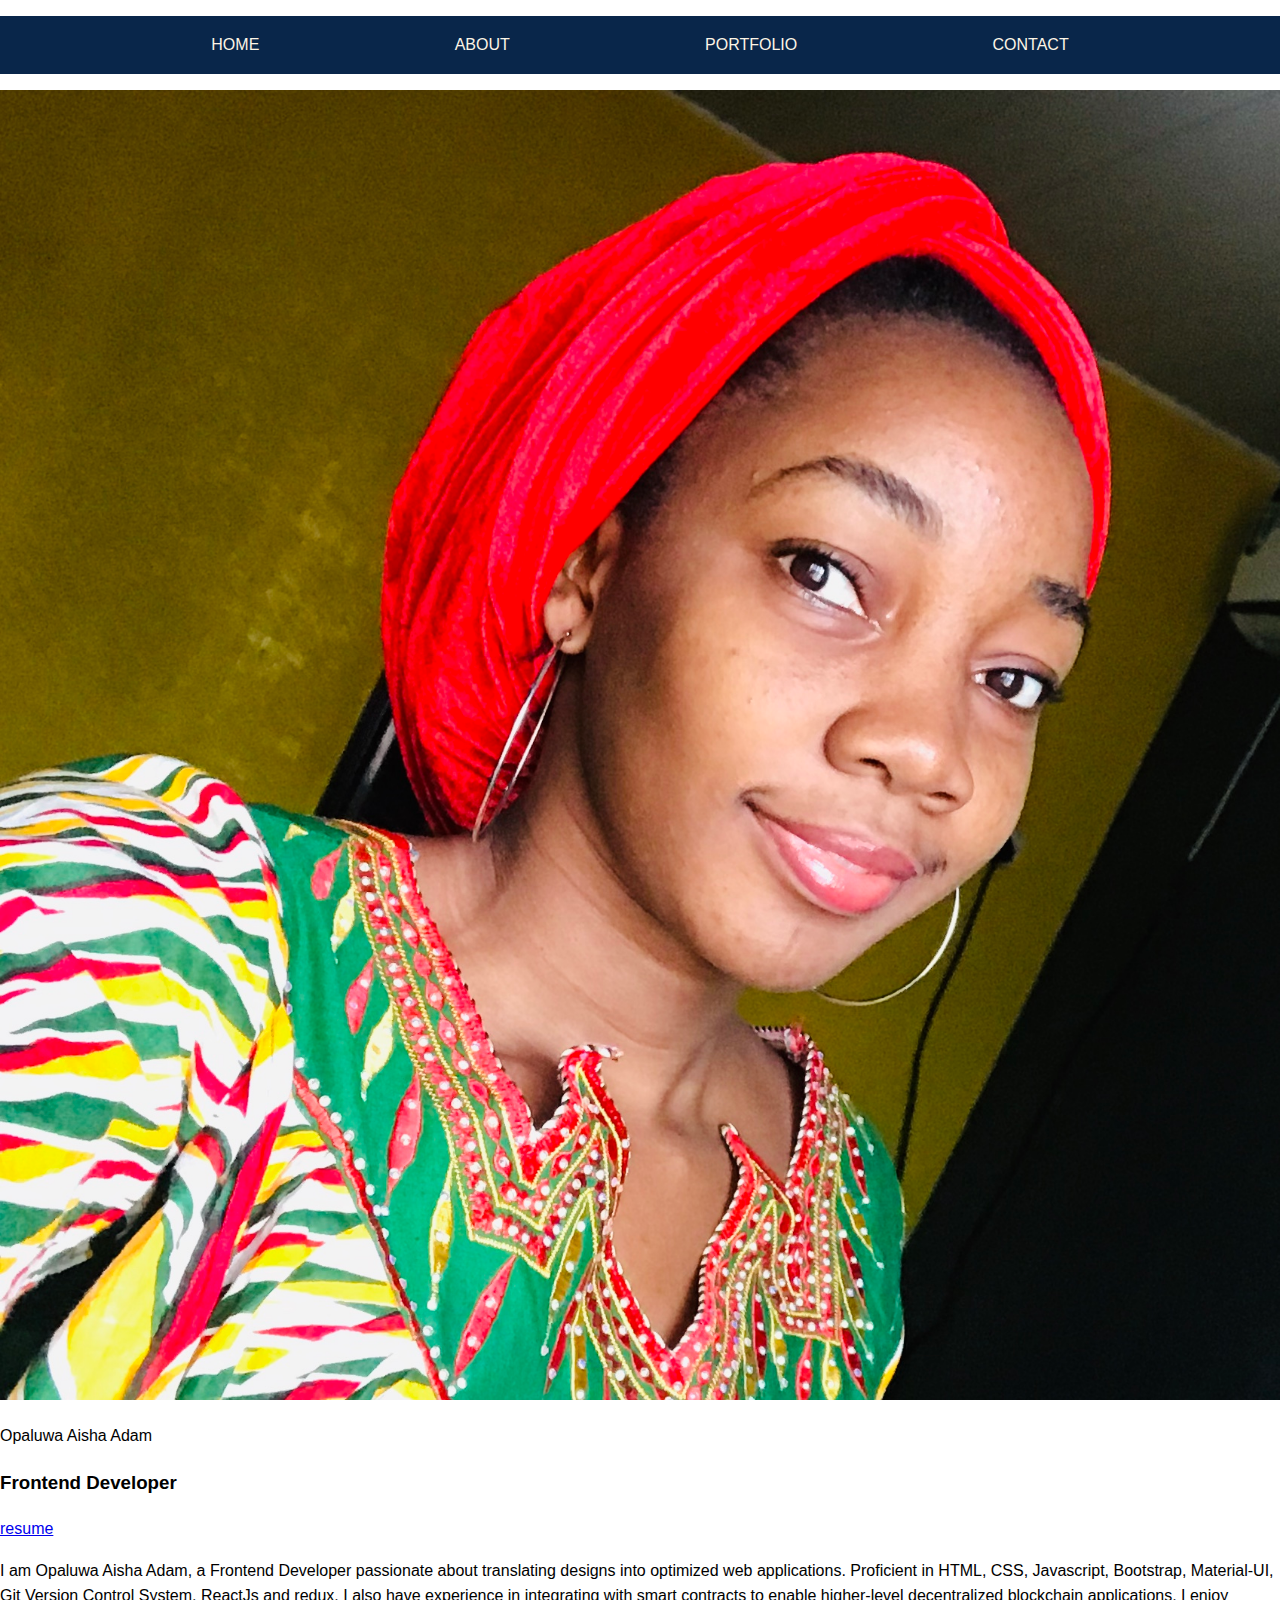
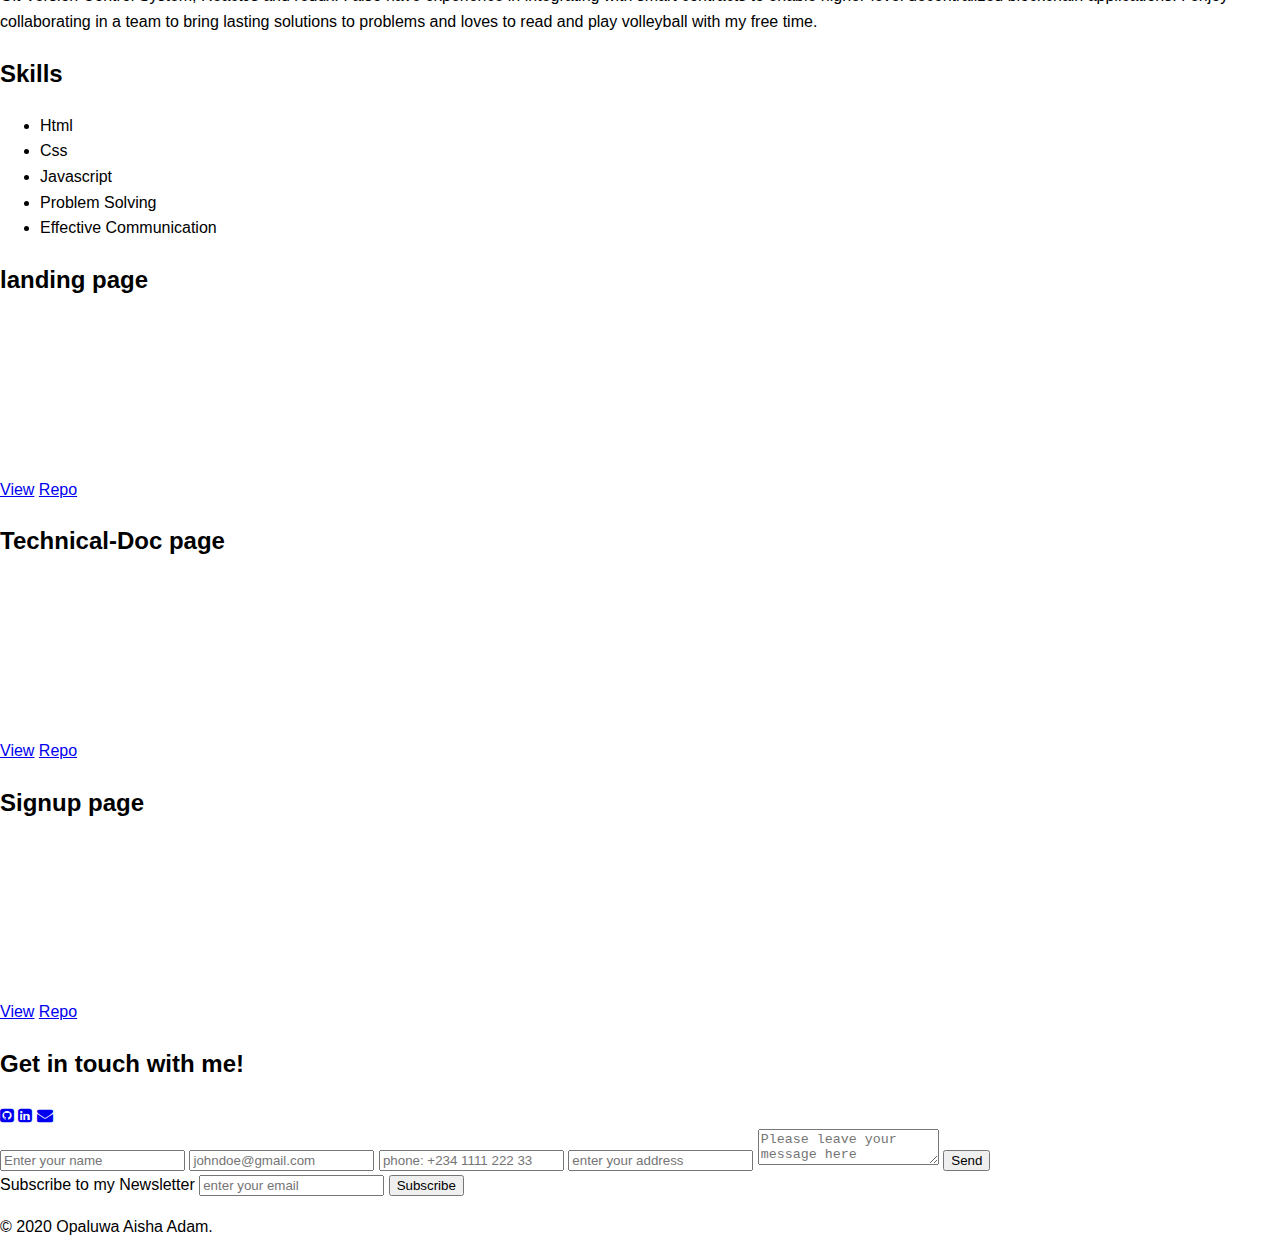
==== commit 541b316a: "Update about.html" ====
--- a/Html/about.html
+++ b/Html/about.html
@@ -43,10 +43,12 @@
             </div>
             
             <p>
-             I am Opaluwa Aisha Adam, an aspiring software developer currently undergoing software development program with TIIDElab. 
-             I have basic knowledge of HTML and CSS and can develop static websites. 
-             I am currently a finalist of Computer Engineering department at the Federal University of Technology, Minna, 
-             and have an excellent problem solving skill and loves to read and play volleyball with my free time.
+                 I am Opaluwa Aisha Adam, a Frontend Developer passionate about translating designs into optimized web applications. 
+                 Proficient in HTML, CSS, Javascript, Bootstrap, Material-UI, Git Version Control System, ReactJs and redux.
+
+                 I also have experience in integrating with smart contracts to enable higher-level decentralized blockchain applications.
+
+                 I enjoy collaborating in a team to bring lasting solutions to problems and loves to read and play volleyball with my free time.
     
             </p>
             <div class="skills-con">
@@ -121,4 +123,4 @@
         </footer>
     </div>
 </body>
-</html>+</html>
--- a/Css/menu.css
+++ b/Css/menu.css
@@ -1,14 +1,10 @@
-*,
-*::before,
-*::after{
-    box-sizing: border-box;
+:root {
+    --primaryColor: #2d3c64;
+    --darkGrey: #bfc4c4;
+    --grey: #eaf0f3;
 }
-
-body{
-    font-family: Verdana, Geneva, Tahoma, sans-serif;
-    min-height: 100vh;
-    line-height: 1.6;
-    overflow-x: hidden;
+nav{
+    background: rgba(0, 0, 0, 0.9);
 }
 li{
     list-style-type: none;
@@ -16,13 +12,13 @@
 
 label .menu{
     position: absolute;
-    background: #09264a;
+    background: var( --primaryColor);
     right: 0;
     top: 0;
     width: 55px;
     height: 55px;
     border-radius: 50% 50% 50% 50%;
-    box-shadow: 0 0 0 0 #fdf5e6, 0 0 0 0 #fdf5e6;
+    box-shadow: 0 0 0 0 rgba(0, 0, 0, 0.9), 0 0 0 0 rgba(0, 0, 0, 0.9);
     cursor: pointer;
     transition: 0.5s ease-in-out;
     z-index: 100;
@@ -62,7 +58,7 @@
 }
 
 label input:checked + .menu{
-    box-shadow: 0 0 0 100vw #09264a, 0 0 0 100vh #09264a;
+    box-shadow: 0 0 0 100vw rgba(0, 0, 0, 0.8), 0 0 0 100vh   rgba(0, 0, 0, 0.8);
     border-radius: 0;
     opacity: .9;
 }
@@ -99,19 +95,20 @@
     display: block;
     margin-bottom: 1em;
     font-size: 18px;
-    color: #fdf5e6;
+    background: #fff;
+    color: var(--primaryColor);
     text-decoration: none;
     text-transform: uppercase;
     letter-spacing: 2px;
     text-align: center;
-    padding: 12px 36px;
+    padding: .2rem;
+    border-radius: 5px;
     transition: 0.5s ease-in-out;
 }
 
 label a:hover{
-   background: #fff;
-   color: #fda172;
+   background: var(--primaryColor);
+   color: #fff;
    letter-spacing: 2px;
-}
-
-*/+   opacity: .9;
+}